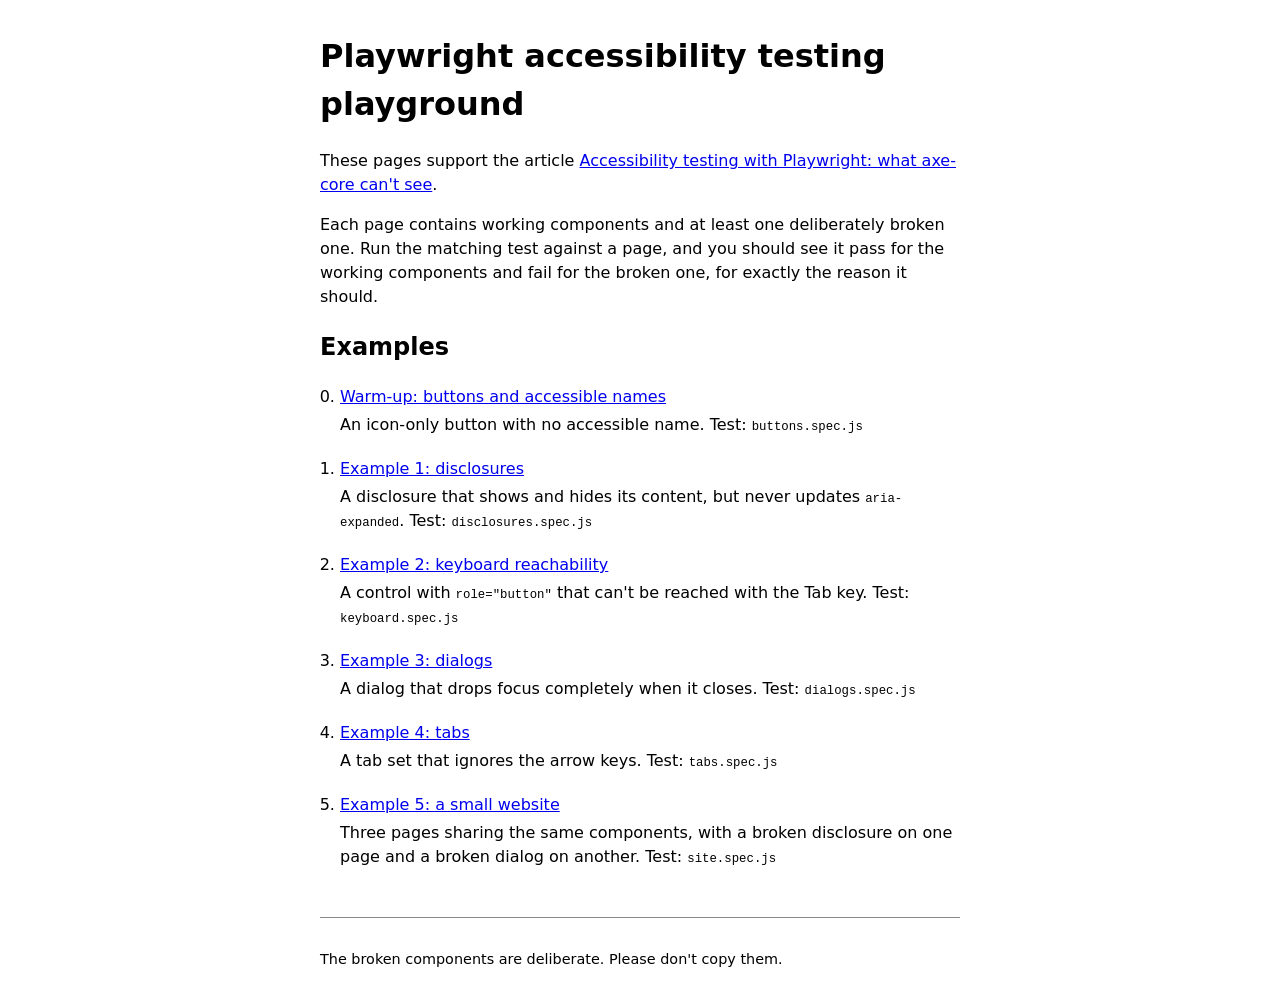
==== playground/index.html @ 64c2de53 "Add all files" ====
<!DOCTYPE html>
<html lang="en">
<head>
  <meta charset="utf-8">
  <meta name="viewport" content="width=device-width, initial-scale=1">
  <title>Playwright accessibility testing playground</title>
  <style>
    body {
      font-family: system-ui, sans-serif;
      line-height: 1.5;
      max-width: 40rem;
      margin: 2rem auto;
      padding: 0 1rem;
    }
    ol {
      padding-left: 1.25rem;
    }
    li {
      margin-bottom: 1.25rem;
    }
    li p {
      margin: 0.25rem 0 0;
    }
    code {
      font-size: 0.95em;
    }
    footer {
      margin-top: 3rem;
      padding-top: 1rem;
      border-top: 1px solid #888;
      font-size: 0.9rem;
    }
  </style>
</head>
<body>
  <main>
    <h1>Playwright accessibility testing playground</h1>

    <p>These pages support the article <a href="#">Accessibility testing with Playwright: what axe-core can't see</a>.</p>

    <p>Each page contains working components and at least one deliberately broken one. Run the matching test against a page, and you should see it pass for the working components and fail for the broken one, for exactly the reason it should.</p>

    <h2>Examples</h2>

    <ol start="0">
      <li>
        <a href="buttons.html">Warm-up: buttons and accessible names</a>
        <p>An icon-only button with no accessible name. Test: <code>buttons.spec.js</code></p>
      </li>
      <li>
        <a href="disclosures.html">Example 1: disclosures</a>
        <p>A disclosure that shows and hides its content, but never updates <code>aria-expanded</code>. Test: <code>disclosures.spec.js</code></p>
      </li>
      <li>
        <a href="keyboard.html">Example 2: keyboard reachability</a>
        <p>A control with <code>role="button"</code> that can't be reached with the Tab key. Test: <code>keyboard.spec.js</code></p>
      </li>
      <li>
        <a href="dialogs.html">Example 3: dialogs</a>
        <p>A dialog that drops focus completely when it closes. Test: <code>dialogs.spec.js</code></p>
      </li>
      <li>
        <a href="tabs.html">Example 4: tabs</a>
        <p>A tab set that ignores the arrow keys. Test: <code>tabs.spec.js</code></p>
      </li>
      <li>
        <a href="site/home.html">Example 5: a small website</a>
        <p>Three pages sharing the same components, with a broken disclosure on one page and a broken dialog on another. Test: <code>site.spec.js</code></p>
      </li>
    </ol>
  </main>

  <footer>
    <p>The broken components are deliberate. Please don't copy them.</p>
  </footer>
</body>
</html>
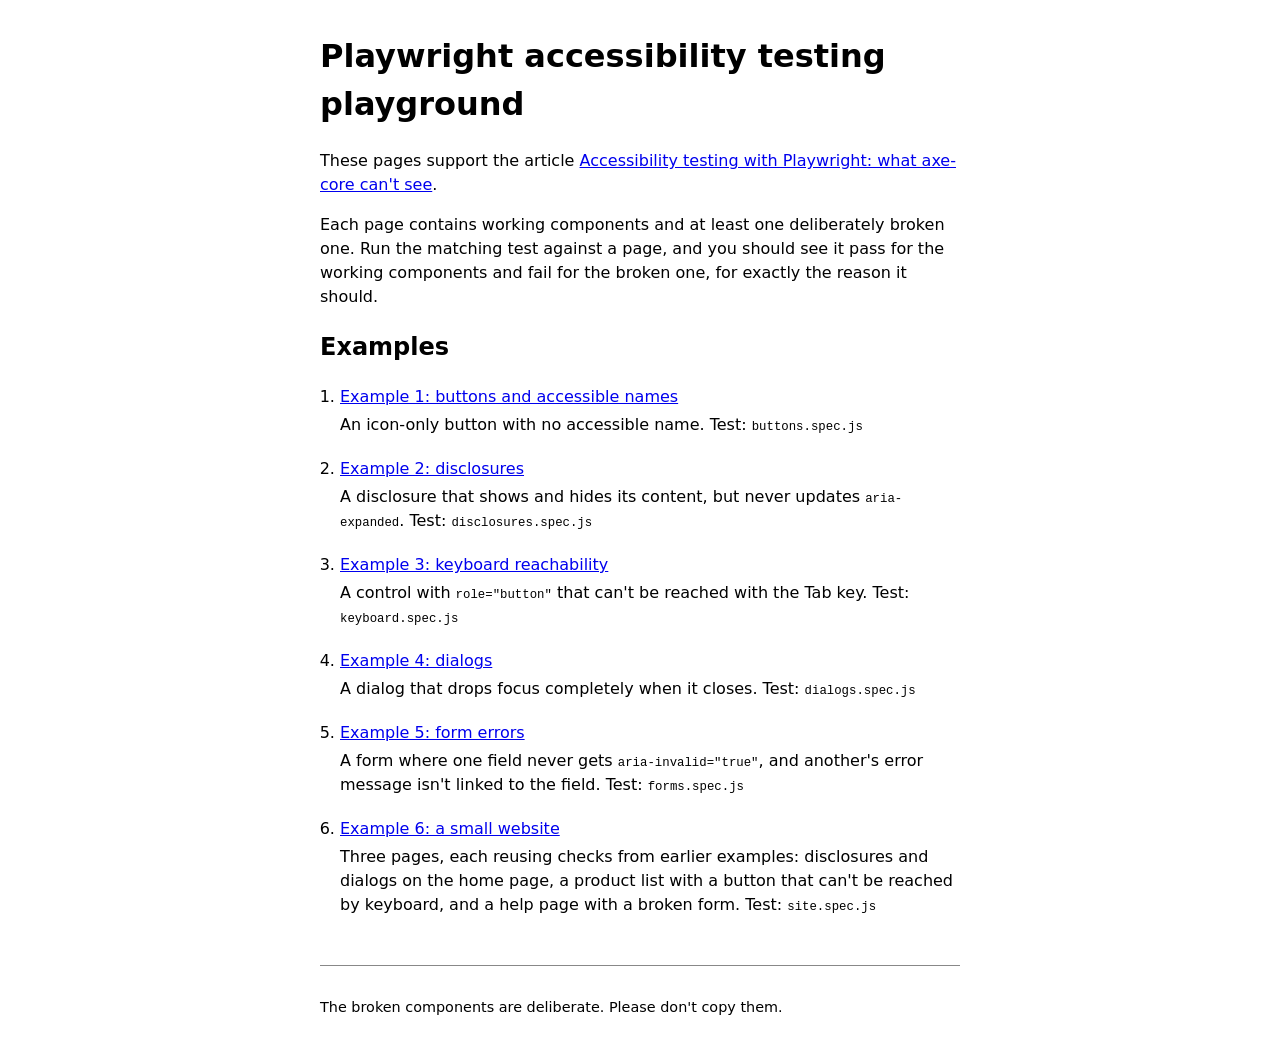
==== commit a5ccb3f3: "Adjust all" ====
--- a/playground/index.html
+++ b/playground/index.html
@@ -42,30 +42,30 @@
 
     <h2>Examples</h2>
 
-    <ol start="0">
+    <ol>
       <li>
-        <a href="buttons.html">Warm-up: buttons and accessible names</a>
+        <a href="buttons.html">Example 1: buttons and accessible names</a>
         <p>An icon-only button with no accessible name. Test: <code>buttons.spec.js</code></p>
       </li>
       <li>
-        <a href="disclosures.html">Example 1: disclosures</a>
+        <a href="disclosures.html">Example 2: disclosures</a>
         <p>A disclosure that shows and hides its content, but never updates <code>aria-expanded</code>. Test: <code>disclosures.spec.js</code></p>
       </li>
       <li>
-        <a href="keyboard.html">Example 2: keyboard reachability</a>
+        <a href="keyboard.html">Example 3: keyboard reachability</a>
         <p>A control with <code>role="button"</code> that can't be reached with the Tab key. Test: <code>keyboard.spec.js</code></p>
       </li>
       <li>
-        <a href="dialogs.html">Example 3: dialogs</a>
+        <a href="dialogs.html">Example 4: dialogs</a>
         <p>A dialog that drops focus completely when it closes. Test: <code>dialogs.spec.js</code></p>
       </li>
       <li>
-        <a href="tabs.html">Example 4: tabs</a>
-        <p>A tab set that ignores the arrow keys. Test: <code>tabs.spec.js</code></p>
+        <a href="forms.html">Example 5: form errors</a>
+        <p>A form where one field never gets <code>aria-invalid="true"</code>, and another's error message isn't linked to the field. Test: <code>forms.spec.js</code></p>
       </li>
       <li>
-        <a href="site/home.html">Example 5: a small website</a>
-        <p>Three pages sharing the same components, with a broken disclosure on one page and a broken dialog on another. Test: <code>site.spec.js</code></p>
+        <a href="site/index.html">Example 6: a small website</a>
+        <p>Three pages, each reusing checks from earlier examples: disclosures and dialogs on the home page, a product list with a button that can't be reached by keyboard, and a help page with a broken form. Test: <code>site.spec.js</code></p>
       </li>
     </ol>
   </main>
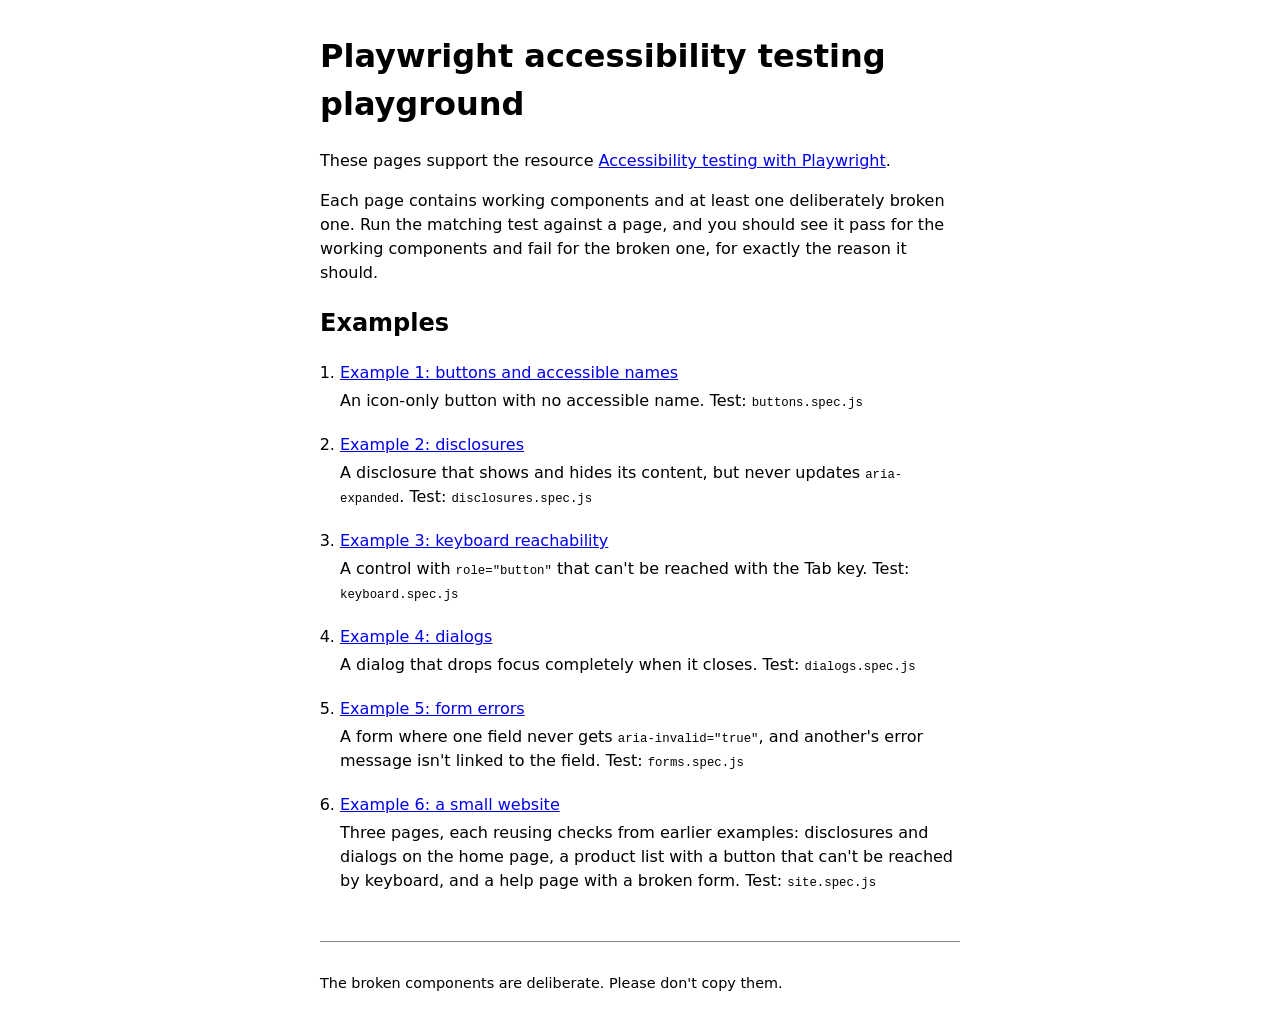
==== commit 7e7dad46: "Adjust all tests and readme" ====
--- a/playground/index.html
+++ b/playground/index.html
@@ -36,7 +36,7 @@
   <main>
     <h1>Playwright accessibility testing playground</h1>
 
-    <p>These pages support the article <a href="#">Accessibility testing with Playwright: what axe-core can't see</a>.</p>
+    <p>These pages support the resource <a href="#">Accessibility testing with Playwright</a>.</p>
 
     <p>Each page contains working components and at least one deliberately broken one. Run the matching test against a page, and you should see it pass for the working components and fail for the broken one, for exactly the reason it should.</p>
 
